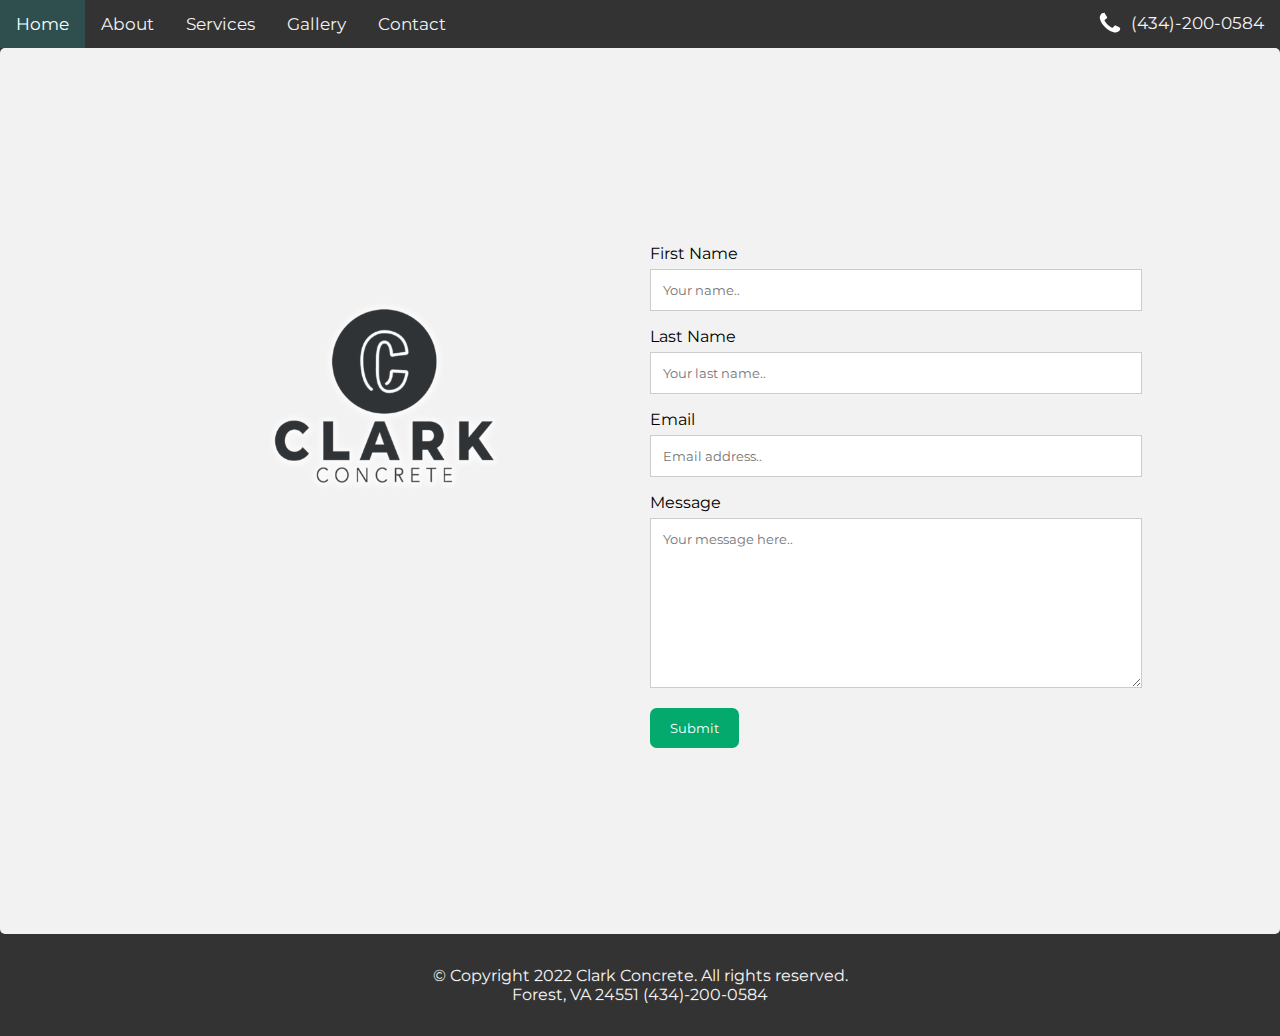
==== contact.html @ f0592eb8 "contact and thank you pages" ====
<!DOCTYPE html>
<html lang="en">
	<head>
		<meta charset="UTF-8" />
		<meta http-equiv="X-UA-Compatible" content="IE=edge" />
		<meta name="viewport" content="width=device-width, initial-scale=1.0" />
		<link rel="stylesheet" href="./styles.css" />
		<link rel="icon" type="image/png" href="./images/clark-favicon.png" />
		<link
			rel="stylesheet"
			href="https://cdnjs.cloudflare.com/ajax/libs/font-awesome/4.7.0/css/font-awesome.min.css"
		/>
		<link rel="preconnect" href="https://fonts.googleapis.com" />
		<link rel="preconnect" href="https://fonts.gstatic.com" crossorigin />
		<link
			href="https://fonts.googleapis.com/css2?family=Montserrat:wght@400;500;700&display=swap"
			rel="stylesheet"
		/>
		<title>Clark Concrete</title>
	</head>
	<body>
		<main>
			<div class="topnav" id="myTopnav">
				<a href="./index.html" class="active">Home</a>
				<a href="./index.html#about-title">About</a>
				<a href="./index.html#services-title">Services</a>
				<a href="./gallery.html">Gallery</a>
				<a href="./contact.html">Contact</a>
				<a href="javascript:void(0);" class="icon" onclick="myFunction()">
					<i class="fa fa-bars"></i>
					<a href="tel:+1-434-200-0584" id="phone" title="(434) 200-0584"
						><img
							class="phone-icon"
							src="./images/phone.svg"
							alt="phone icon"
						/>(434)-200-0584</a
					>
				</a>
			</div>
            <div class="container">
                <div class="row">
                  <div class="column">
                    <img src="./images/clarkConcreteLogo.png" style="width:100%">
                  </div>
            <div class="column">
                <form action="https://formsubmit.co/caleb@clarkconcrete.net" method="POST" />
                <input type="hidden" name="_subject" value="New message">
                  <label for="fname">First Name</label>
                  <input type="text" id="fname" name="firstname" placeholder="Your name.." required>
                  <label for="lname">Last Name</label>
                  <input type="text" id="lname" name="lastname" placeholder="Your last name.." required>
                  <label for="email">Email</label>
                  <input type="email" name="email" placeholder="Email address.." required>
                  <label for="subject">Message</label>
                  <textarea id="subject" name="subject" placeholder="Your message here.." style="height:170px" required></textarea>
                  <input type="submit" value="Submit">
                  <input type="hidden" name="_next" value="https://clark-concrete.netlify.app/thanks.html">
                </div>
                </form>
              </div>
        </main>
        <footer>
			<p class="cp-text">
				© Copyright 2022 Clark Concrete. All rights reserved.<br>
                Forest, VA 24551 (434)-200-0584
			</p>
		</footer>
		<script src="./script.js"></script>
	</body>
</html>
---- styles.css ----
* {
    margin: 0;
    padding: 0;
    box-sizing: border-box;
    font-family: 'Montserrat', sans-serif;
}

html {
    overflow-x: hidden;
    background-color: #333;
}

.topnav {
    overflow: hidden;
    background-color: #333;
  }
  
  .topnav a {
    float: left;
    display: block;
    color: #f2f2f2;
    text-align: center;
    padding: 14px 16px;
    text-decoration: none;
    font-size: 17px;
    transition: ease 1s;
  }
  
  .topnav a:hover {
    background-color: #ddd;
    color: black;
    transition: ease 1s;
  }
  
  .topnav a.active {
    background-color: darkslategray;
    color: white;
  }
  
  .topnav .icon {
    display: none;
  }
  
  @media screen and (max-width: 600px) {
    .topnav a:not(:first-child) {display: none;}
    .topnav a.icon {
      float: right;
      display: block;
    }
  }
  
  @media screen and (max-width: 600px) {
    .topnav.responsive {position: relative;}
    .topnav.responsive .icon {
      position: absolute;
      right: 0;
      top: 0;
    }
    .topnav.responsive a {
      float: none;
      display: block;
      text-align: left;
    }
  }

  .banner {
    background-image: url(./images/clark-banner.jpeg);
    background-repeat: no-repeat;
    background-position: center;
    background-attachment: fixed;
    background-size: cover;
    height: 100vh;
    width: 100%;
  }
  
  .logo {
    display: flex;
    align-items: center;
    justify-content: center;
    margin: 0 auto;
    position: relative;
    top: 6em;
  }

  #phone {
    float: right;
    display: flex;
    align-items: center;
    justify-content: center;
    margin: -0.2em auto;
  }

  .phone-icon {
    height: 1.5em;
    width: auto;
    margin: 0 .5em;
  }

/* ------About Section----- */

#about-title {
    text-align: center;
    background: linear-gradient(to right, lightgrey, darkslategray);
    padding: 5em;
    color: white;
    text-shadow: 2px 2px 4px #000000;
}

#about-container {
    display: flex;
    flex-direction: row;
    align-items: center;
    justify-content: center;
    background-color: #333;
    color: whitesmoke;
    padding: 0 10em;
}

#about-container img {
    height: 30em;
    width: auto;
    margin-bottom: 1em;
    box-shadow: 0 3px 10px rgba(246, 243, 243, 0.531);
}

.photo-title {
    display: flex;
    flex-direction: column;
    align-items: center;
    justify-content: center;
    margin: 5em;
}

.description {
    margin: 4em;
    text-align: center;
    font-size: 1.4em;
    line-height: 1.5em;
}


/* -----Services----- */

#services-title {
    text-align: center;
    background: linear-gradient(to right, lightgrey, darkslategray);
    padding: 5em;
    color: white;
    text-shadow: 2px 2px 4px #000000;
}

#services-container {
    background-color: slategray;
    display: flex;
    flex-direction: column;
    align-items: center;
    justify-content: center;
    padding: 2em 8em;
}

#services-container img {
    height: auto;
    max-width: 25em;
    width: auto;
    margin: 6em;
    box-shadow: 0 3px 10px rgba(246, 243, 243, 0.531);
}

.patios {
    display: flex;
    flex-direction: row;
    align-items: center;
    justify-content: center;
}

.patio-text {
    margin: 0 4em;
    line-height: 2em;
    color: whitesmoke;
    font-size: 1.1em;
}

.patio-text li {
    margin: 0 4em;
}

.walkways {
    display: flex;
    flex-direction: row-reverse;
    align-items: center;
    justify-content: center;
}

.walkway-text {
    margin: 0 4em;
    line-height: 2em;
    color: whitesmoke;
    font-size: 1.1em;
}

.walkway-text li {
    margin: 0 4em;
}

.basements {
    display: flex;
    flex-direction: row;
    align-items: center;
    justify-content: center;
}

.basement-text {
    margin: 0 4em;
    line-height: 2em;
    color: whitesmoke;
    font-size: 1.1em;
}

.finishes {
    display: flex;
    flex-direction: row-reverse;
    align-items: center;
    justify-content: center;
}

.finish-text {
    margin: 0 4em;
    line-height: 2em;
    color: whitesmoke;
    font-size: 1.1em;
}

.finish-text li {
    margin: 0 4em;
}


/* -----Gallery----- */

.gallery-banner {
  background-image: url(./images/gallery-banner.jpeg);
  background-repeat: no-repeat;
  background-position: center;
  background-attachment: fixed;
  background-size: cover;
  height: 100vh;
  width: 100%;
}

.gallery-title {
  display: flex;
  flex-direction: column;
  align-items: left;
  justify-content: center;
  background-color: rgba(187, 187, 187, 0.669);
  margin: 0 10em;
  position: relative;
  top: 12em;
  box-shadow: 0 3px 10px rgba(246, 243, 243, 0.531);
}

.gallery-title h1 {
  padding: .5em;
  background: linear-gradient(to right, lightgrey, darkslategray);
  color: white;
  text-shadow: 2px 2px 4px #000000;
}

.gallery-title p {
  padding: 2em;
  margin-left: 9em;
  line-height: 1.5em;
  text-align: right;
  font-size: 1.1em;
  background: linear-gradient(to right, lightgrey, darkslategray, 0.6);
  color: white;
  text-shadow: 2px 2px 4px #000000;
}

#about-title-2 {
  text-align: center;
  background: linear-gradient(to right, lightgrey, darkslategray);
  padding: 5em;
  color: white;
  text-shadow: 2px 2px 4px #000000;
}


.reasons-container {
  display: flex;
  flex-direction: row;
  align-items: center;
  justify-content: center;
  margin: 1em;
}

.reason-1 {
  display: flex;
  flex-direction: column;
  align-items: center;
  justify-content: center;
  background-color: #71717196;
  padding: 1.5em;
  margin: 1em;
}

.reason-2 {
  display: flex;
  flex-direction: column;
  align-items: center;
  justify-content: center;
  background-color: #71717196;
  padding: 1.5em;
  margin: 1.5em;
}

.reason-3 {
  display: flex;
  flex-direction: column;
  align-items: center;
  justify-content: center;
  background-color: #71717196;
  padding: 1.5em;
  margin: 1em;
}

/* Slideshow container */
.slideshow-container {
  max-width: 1000px;
  position: relative;
  margin: auto;
  margin-top: 3em;
}

/* Hide the images by default */
.mySlides {
  display: none;
}

/* Next & previous buttons */
.prev, .next {
  cursor: pointer;
  position: absolute;
  top: 50%;
  width: auto;
  margin-top: -22px;
  padding: 16px;
  color: white;
  font-weight: bold;
  font-size: 18px;
  transition: 0.6s ease;
  border-radius: 0 3px 3px 0;
  user-select: none;
}

/* Position the "next button" to the right */
.next {
  right: 0;
  border-radius: 3px 0 0 3px;
}

/* On hover, add a black background color with a little bit see-through */
.prev:hover, .next:hover {
  background-color: rgba(0,0,0,0.8);
}

/* Caption text */
.text {
  color: #f2f2f2;
  font-size: 15px;
  padding: 8px 12px;
  position: absolute;
  bottom: 8px;
  width: 100%;
  text-align: center;
}

/* Number text (1/3 etc) */
.numbertext {
  color: #f2f2f2;
  font-size: 12px;
  padding: 8px 12px;
  position: absolute;
  top: 0;
}

/* The dots/bullets/indicators */
.dot {
  cursor: pointer;
  height: 15px;
  width: 15px;
  margin: 0 2px;
  margin-bottom: 3em;
  background-color: #bbb;
  border-radius: 50%;
  display: inline-block;
  transition: background-color 0.6s ease;
}

.active, .dot:hover {
  background-color: #717171;
}

/* Fading animation */
.fade {
  animation-name: fade;
  animation-duration: 1.5s;
}

@keyframes fade {
  from {opacity: .4}
  to {opacity: 1}
}


/* CONTACT */

  /* Style inputs */
  input[type=text], select, textarea {
    width: 100%;
    padding: 12px;
    border: 1px solid #ccc;
    margin-top: 6px;
    margin-bottom: 16px;
    resize: vertical;
  }
  
  input[type=email], select, textarea {
    width: 100%;
    padding: 12px;
    border: 1px solid #ccc;
    margin-top: 6px;
    margin-bottom: 16px;
    resize: vertical;
  }
  
  input[type=submit] {
    background-color: #04AA6D;
    color: white;
    padding: 12px 20px;
    border: none;
    cursor: pointer;
    border-radius: .5em;
  }
  
  input[type=submit]:hover {
    background-color: #45a049;
  }
  
  /* Style the container/contact section */
  .container {
    border-radius: 5px;
    background-color: #f2f2f2;
    padding: 11em 8em;
  }
  
  /* Create two columns that float next to each other */
  .column {
    float: left;
    width: 50%;
    margin-top: 10px;
    padding: 10px;
  }

  .column img {
    margin-top: -6em;
    padding: 5em;
  }
  
  /* Clear floats after the columns */
  .row:after {
    content: "";
    display: table;
    clear: both;
  }
  
  /* Responsive layout - when the screen is less than 600px wide, make the two columns stack on top of each other instead of next to each other */
  @media screen and (max-width: 600px) {
    .column, input[type=submit] {
      width: 100%;
      margin-top: 0;
    }
  
    input[type=submit] {
      padding: .5em;
      margin-bottom: 2em;
    }
  
    .container {
      padding: 10em 2em;
    }
  
    .social-icons {
      display: flex;
      align-items: center;
      justify-content: center;
    }
  }


  /* THANK YOU PAGE */

.thank-you {
  display: flex;
  flex-direction: column;
  align-items: center;
  justify-content: center;
  text-align: center;
  margin: 10em;
  color: black;
  background-color: white;
  font-size: 1.5em;
  padding: 2em;
  border-radius: 1em;
}

.fa {
  padding: 20px;
  margin: .5em;
  font-size: 30px;
  width: 60px;
  text-align: center;
  text-decoration: none;
  border-radius: 50%;
  transition: ease .5s;
}

.fa:hover {
  opacity: 0.7;
  transition: ease .5s;
}

.fa-facebook {
background: #3B5998;
color: white;
}

.fa-instagram {
  background: #125688;
  color: white;
}

@media screen and (min-width: 375px) and (max-width: 720px) {
  .thank-you {
    position: relative;
    top: 12em;
    margin: 1em;
    padding: 1em;
    font-size: 1em;
    z-index: -1;
  }
}


/* -----Footer----- */

footer { 
  text-align: center; 
  padding: 2em;
}

.cp-text { 
  color: whitesmoke; 
  text-shadow: 0 1px rgba(255, 255, 255, 0.1);
}

/* -----Media Queries----- */

@media screen and (max-width: 600px) {

  * {
    overflow-x: hidden;
  }

  .logo {
    height: 20em;
  }

    #about-container {
        flex-direction: column;
    }

    #about-container img {
      margin: 2em;
    } 

    .description {
        font-size: 1.2em;
        margin: 0 -6em 4em -6em;
    }

    .patios, .walkways, .basements, .finishes {
        flex-direction: column;
    }

    #services-container {
      margin: 1em -10em;
    }

    #services-container img {
      width: 75%;
    }

    #services-container li {
      margin: 0;
      list-style-position: inside;
    }

    .gallery-title {
      margin: 1em;
      text-align: center;
      margin-bottom: 5em;
      top: 2em;
    }

    .gallery-title p {
      margin: 0;
    }

    .reasons-container {
      display: flex;
      flex-direction: column;
    }

    #about-title-2 {
      margin: 1em -4em;
    }

}
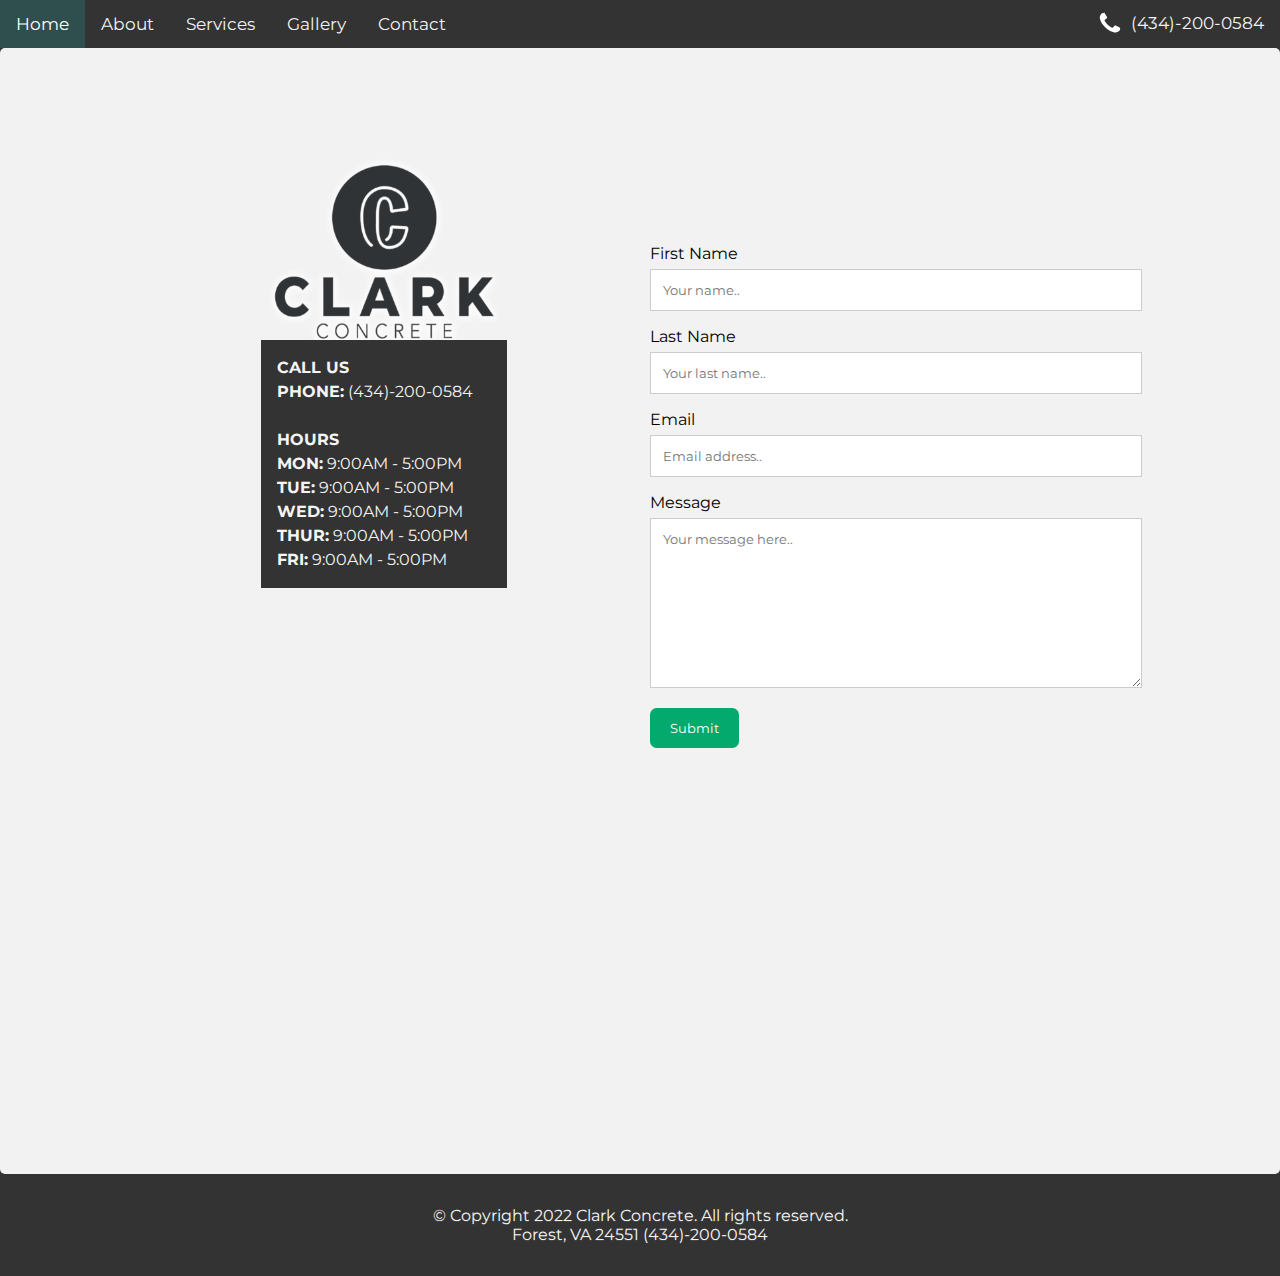
==== commit a876db6a: "contact page" ====
--- a/contact.html
+++ b/contact.html
@@ -41,6 +41,17 @@
                 <div class="row">
                   <div class="column">
                     <img src="./images/clarkConcreteLogo.png" style="width:100%">
+                    <div class="column-text">
+                    <p><strong>CALL US</strong></p>
+                    <p><strong>PHONE:</strong> (434)-200-0584</p>
+                    <br>
+                    <p><strong>HOURS</strong></p>
+                    <p><strong>MON:</strong> 9:00AM - 5:00PM</p>
+                    <p><strong>TUE:</strong> 9:00AM - 5:00PM</p>
+                    <p><strong>WED:</strong> 9:00AM - 5:00PM</p>
+                    <p><strong>THUR:</strong> 9:00AM - 5:00PM</p>
+                    <p><strong>FRI:</strong> 9:00AM - 5:00PM</p>
+                </div>
                   </div>
             <div class="column">
                 <form action="https://formsubmit.co/caleb@clarkconcrete.net" method="POST" />
--- a/styles.css
+++ b/styles.css
@@ -463,8 +463,24 @@
   }
 
   .column img {
-    margin-top: -6em;
+    position: relative;
+    top: -15em;
     padding: 5em;
+  }
+
+  .column-text {
+    display: flex;
+    flex-direction: column;
+    align-items: flex-start;
+    justify-content: center;
+    background-color: #333;
+    width: 50%;
+    margin: 0 auto;
+    padding: 1em;
+    color: whitesmoke;
+    line-height: 1.5em;
+    position: relative;
+    top: -25em;
   }
   
   /* Clear floats after the columns */
@@ -478,16 +494,27 @@
   @media screen and (max-width: 600px) {
     .column, input[type=submit] {
       width: 100%;
-      margin-top: 0;
     }
   
     input[type=submit] {
       padding: .5em;
       margin-bottom: 2em;
     }
-  
+
     .container {
-      padding: 10em 2em;
+      padding: 0;
+      margin: 0;
+    }
+
+    .column img {
+      margin-top: 15em;
+      padding: 0;
+    }
+  
+    .column-text {
+      margin-top: 8em;
+      width: 100%;
+      margin-bottom: -15em;
     }
   
     .social-icons {
@@ -506,7 +533,7 @@
   align-items: center;
   justify-content: center;
   text-align: center;
-  margin: 10em;
+  margin: 4em 10em;
   color: black;
   background-color: white;
   font-size: 1.5em;
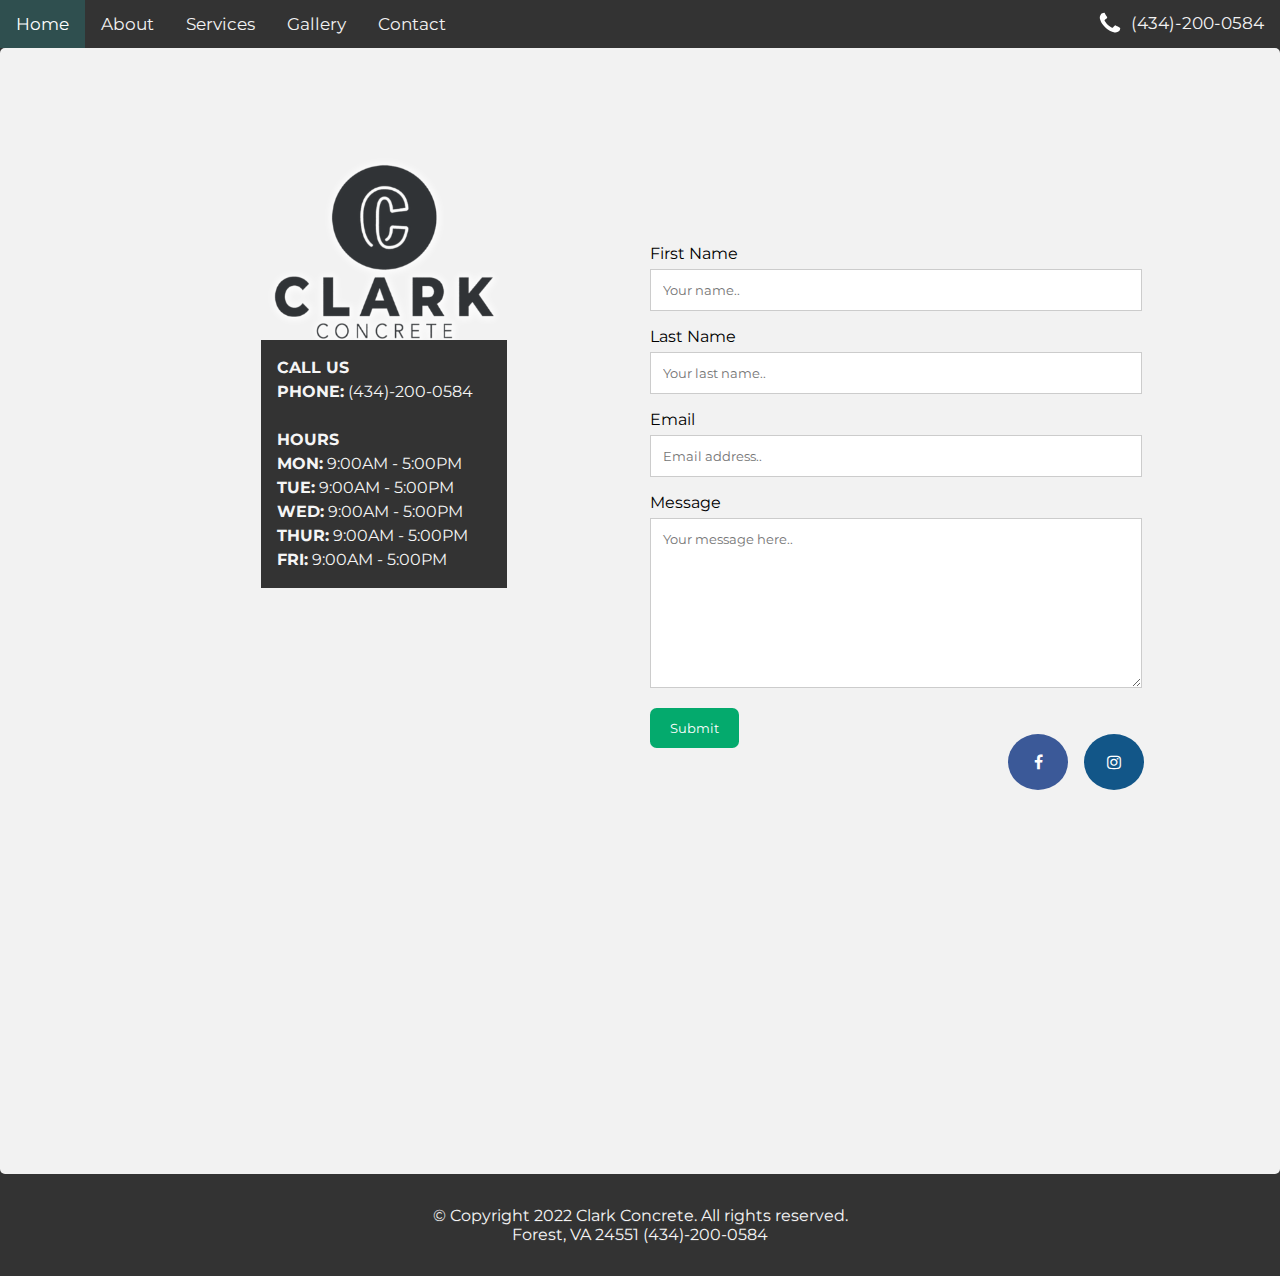
==== commit a253b750: "social-icons" ====
--- a/contact.html
+++ b/contact.html
@@ -67,6 +67,10 @@
                   <input type="submit" value="Submit">
                   <input type="hidden" name="_next" value="https://clark-concrete.netlify.app/thanks.html">
                 </div>
+                <div class="social-icons" style="float: right;">
+					<a href="" class="fa fa-facebook" target="_blank"></a>
+					<a href="" class="fa fa-instagram" target="_blank"></a>
+				</div>
                 </form>
               </div>
         </main>
--- a/styles.css
+++ b/styles.css
@@ -489,6 +489,13 @@
     display: table;
     clear: both;
   }
+
+  .social-icons {
+    display: flex;
+    align-items: center;
+    justify-content: center;
+    margin-top: -2em;
+  }
   
   /* Responsive layout - when the screen is less than 600px wide, make the two columns stack on top of each other instead of next to each other */
   @media screen and (max-width: 600px) {
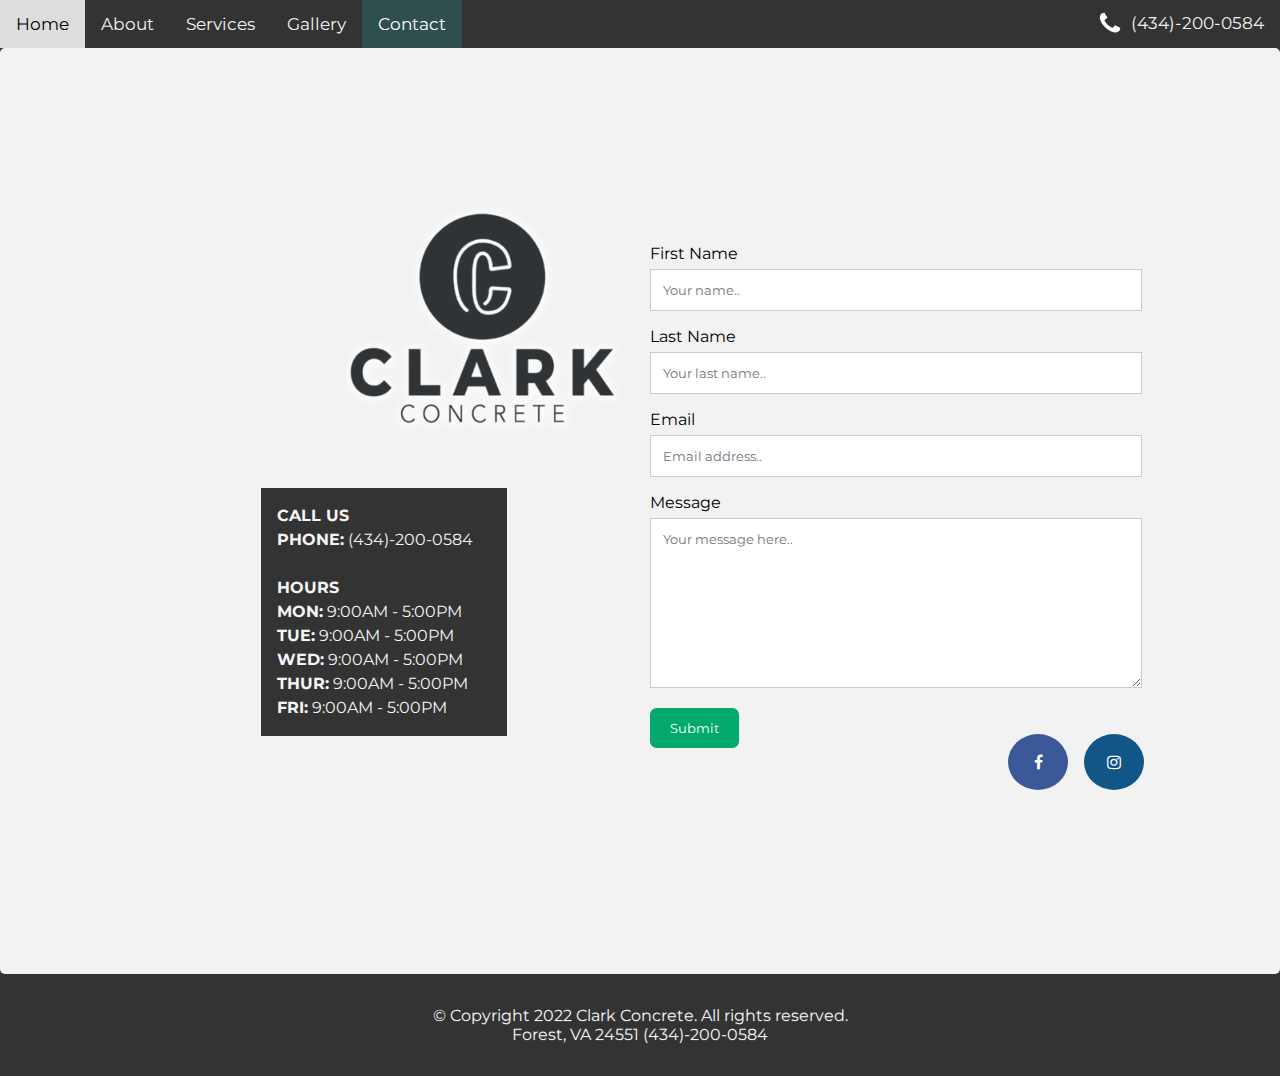
==== commit 2804d36f: "nav bugs" ====
--- a/contact.html
+++ b/contact.html
@@ -21,11 +21,11 @@
 	<body>
 		<main>
 			<div class="topnav" id="myTopnav">
-				<a href="./index.html" class="active">Home</a>
+				<a href="./index.html">Home</a>
 				<a href="./index.html#about-title">About</a>
 				<a href="./index.html#services-title">Services</a>
 				<a href="./gallery.html">Gallery</a>
-				<a href="./contact.html">Contact</a>
+				<a href="./contact.html" class="active">Contact</a>
 				<a href="javascript:void(0);" class="icon" onclick="myFunction()">
 					<i class="fa fa-bars"></i>
 					<a href="tel:+1-434-200-0584" id="phone" title="(434) 200-0584"
@@ -40,7 +40,7 @@
             <div class="container">
                 <div class="row">
                   <div class="column">
-                    <img src="./images/clarkConcreteLogo.png" style="width:100%">
+                    <img src="./images/clarkConcreteLogo.png" alt="Clark concrete logo">
                     <div class="column-text">
                     <p><strong>CALL US</strong></p>
                     <p><strong>PHONE:</strong> (434)-200-0584</p>
--- a/styles.css
+++ b/styles.css
@@ -39,6 +39,12 @@
   
   .topnav .icon {
     display: none;
+    padding: 0;
+  }
+
+  i.fa.fa-bars {
+    padding: 14px 16px;
+    margin: 0 auto;
   }
   
   @media screen and (max-width: 600px) {
@@ -46,6 +52,10 @@
     .topnav a.icon {
       float: right;
       display: block;
+    }
+
+    #phone {
+      font-size: .9em;
     }
   }
   
@@ -464,8 +474,10 @@
 
   .column img {
     position: relative;
-    top: -15em;
-    padding: 5em;
+    top: -8em;
+    right: -9em;
+    height: 25em;
+    width: auto;
   }
 
   .column-text {
@@ -475,12 +487,10 @@
     justify-content: center;
     background-color: #333;
     width: 50%;
-    margin: 0 auto;
+    margin: -10em auto;
     padding: 1em;
     color: whitesmoke;
     line-height: 1.5em;
-    position: relative;
-    top: -25em;
   }
   
   /* Clear floats after the columns */
@@ -514,14 +524,15 @@
     }
 
     .column img {
-      margin-top: 15em;
-      padding: 0;
+      position: relative;
+      right: -1.5em;
+      margin-top: 10em;
+      margin-bottom: -10em;
     }
   
     .column-text {
-      margin-top: 8em;
+      margin: 5em auto;
       width: 100%;
-      margin-bottom: -15em;
     }
   
     .social-icons {
